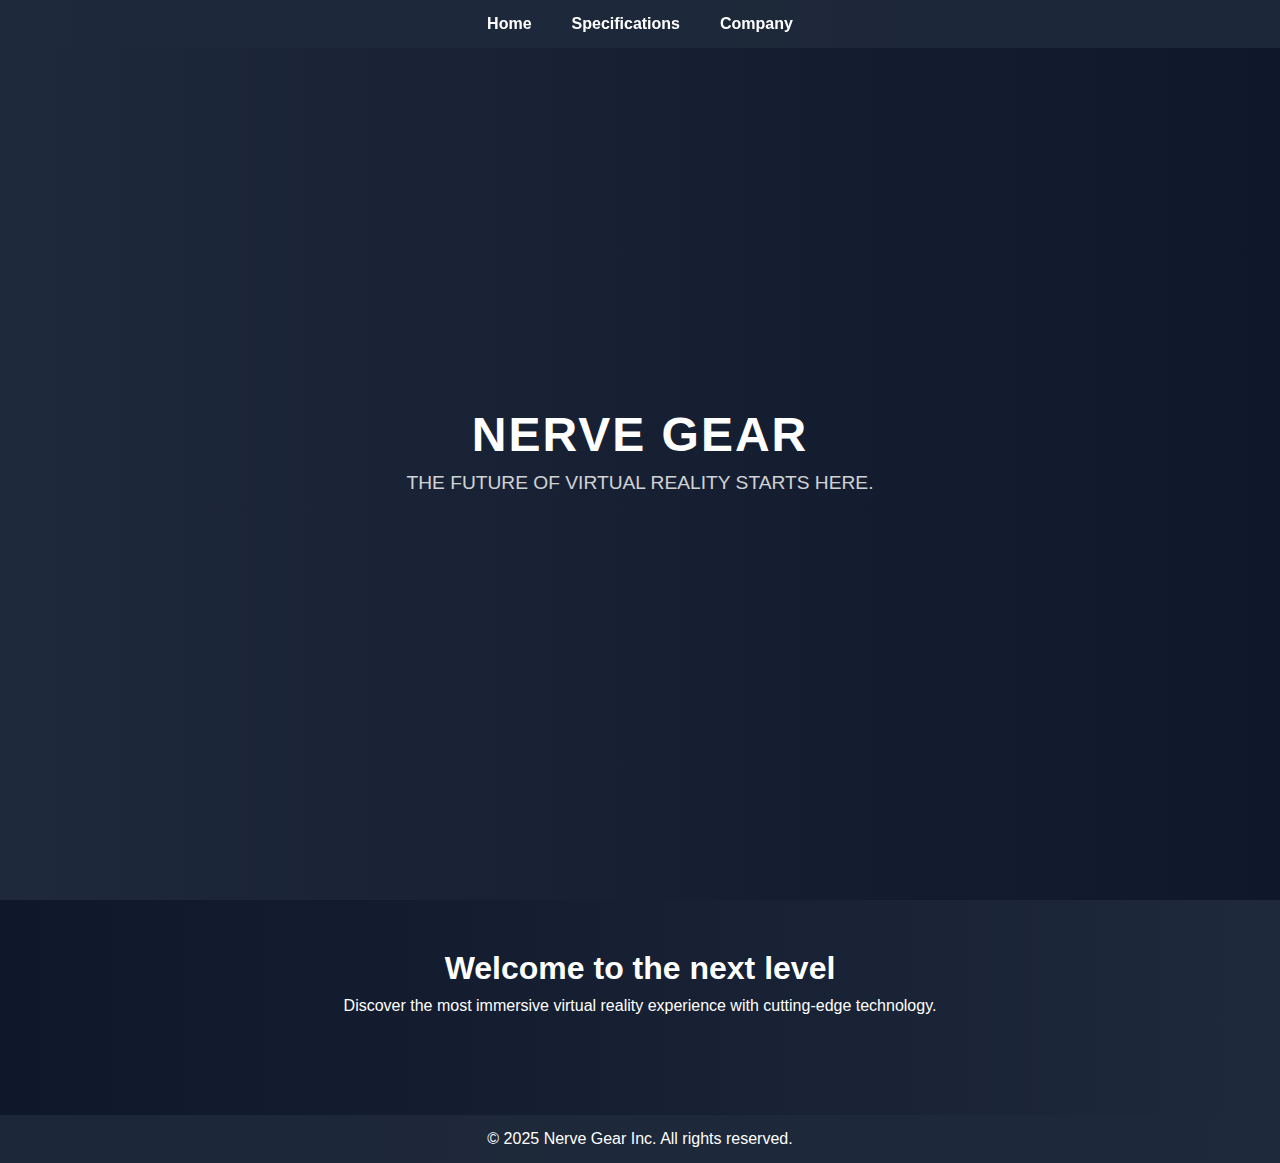
==== index.html @ 3f8d63fc "initialisation" ====
<!DOCTYPE html>
<html lang="en">
<head>
    <meta charset="UTF-8">
    <meta name="viewport" content="width=device-width, initial-scale=1.0">
    <title>Nerve Gear - Home</title>
    <link rel="stylesheet" href="styles.css">
</head>
<body>
    <header>
        <nav>
            <ul>
                <li><a href="index.html">Home</a></li>
                <li><a href="specs.html">Specifications</a></li>
                <li><a href="company.html">Company</a></li>
            </ul>
        </nav>
    </header>
    <section class="hero">
        <h1>Nerve Gear</h1>
        <p>The future of virtual reality starts here.</p>
    </section>
    <main>
        <section class="content">
            <h2>Welcome to the next level</h2>
            <p>Discover the most immersive virtual reality experience with cutting-edge technology.</p>
        </section>
    </main>
    <footer>
        <p>&copy; 2025 Nerve Gear Inc. All rights reserved.</p>
    </footer>
</body>
</html>
---- styles.css ----
/* Reset de base */
* {
    margin: 0;
    padding: 0;
    box-sizing: border-box;
    font-family: Arial, sans-serif;
}

body {
    background: linear-gradient(to right, #0f172a, #1e293b);
    color: white;
    text-align: center;
}

header {
    background: rgba(30, 41, 59, 0.9);
    padding: 15px 0;
    position: fixed;
    width: 100%;
    top: 0;
    left: 0;
    z-index: 100;
}

nav ul {
    list-style: none;
    display: flex;
    justify-content: center;
    gap: 20px;
}

nav ul li {
    display: inline;
}

nav ul li a {
    color: white;
    text-decoration: none;
    font-weight: bold;
    padding: 10px;
    transition: 0.3s;
}

nav ul li a:hover {
    color: #38bdf8;
}

.hero {
    height: 100vh;
    display: flex;
    flex-direction: column;
    align-items: center;
    justify-content: center;
    background: linear-gradient(to right, #1e293b, #0f172a);
    text-transform: uppercase;
}

.hero h1 {
    font-size: 3rem;
    letter-spacing: 2px;
}

.hero p {
    font-size: 1.2rem;
    margin-top: 10px;
    opacity: 0.8;
}

main {
    padding: 50px 20px;
}

.content h2 {
    font-size: 2rem;
    margin-bottom: 10px;
}

footer {
    background: rgba(30, 41, 59, 0.9);
    padding: 15px;
    margin-top: 50px;
}
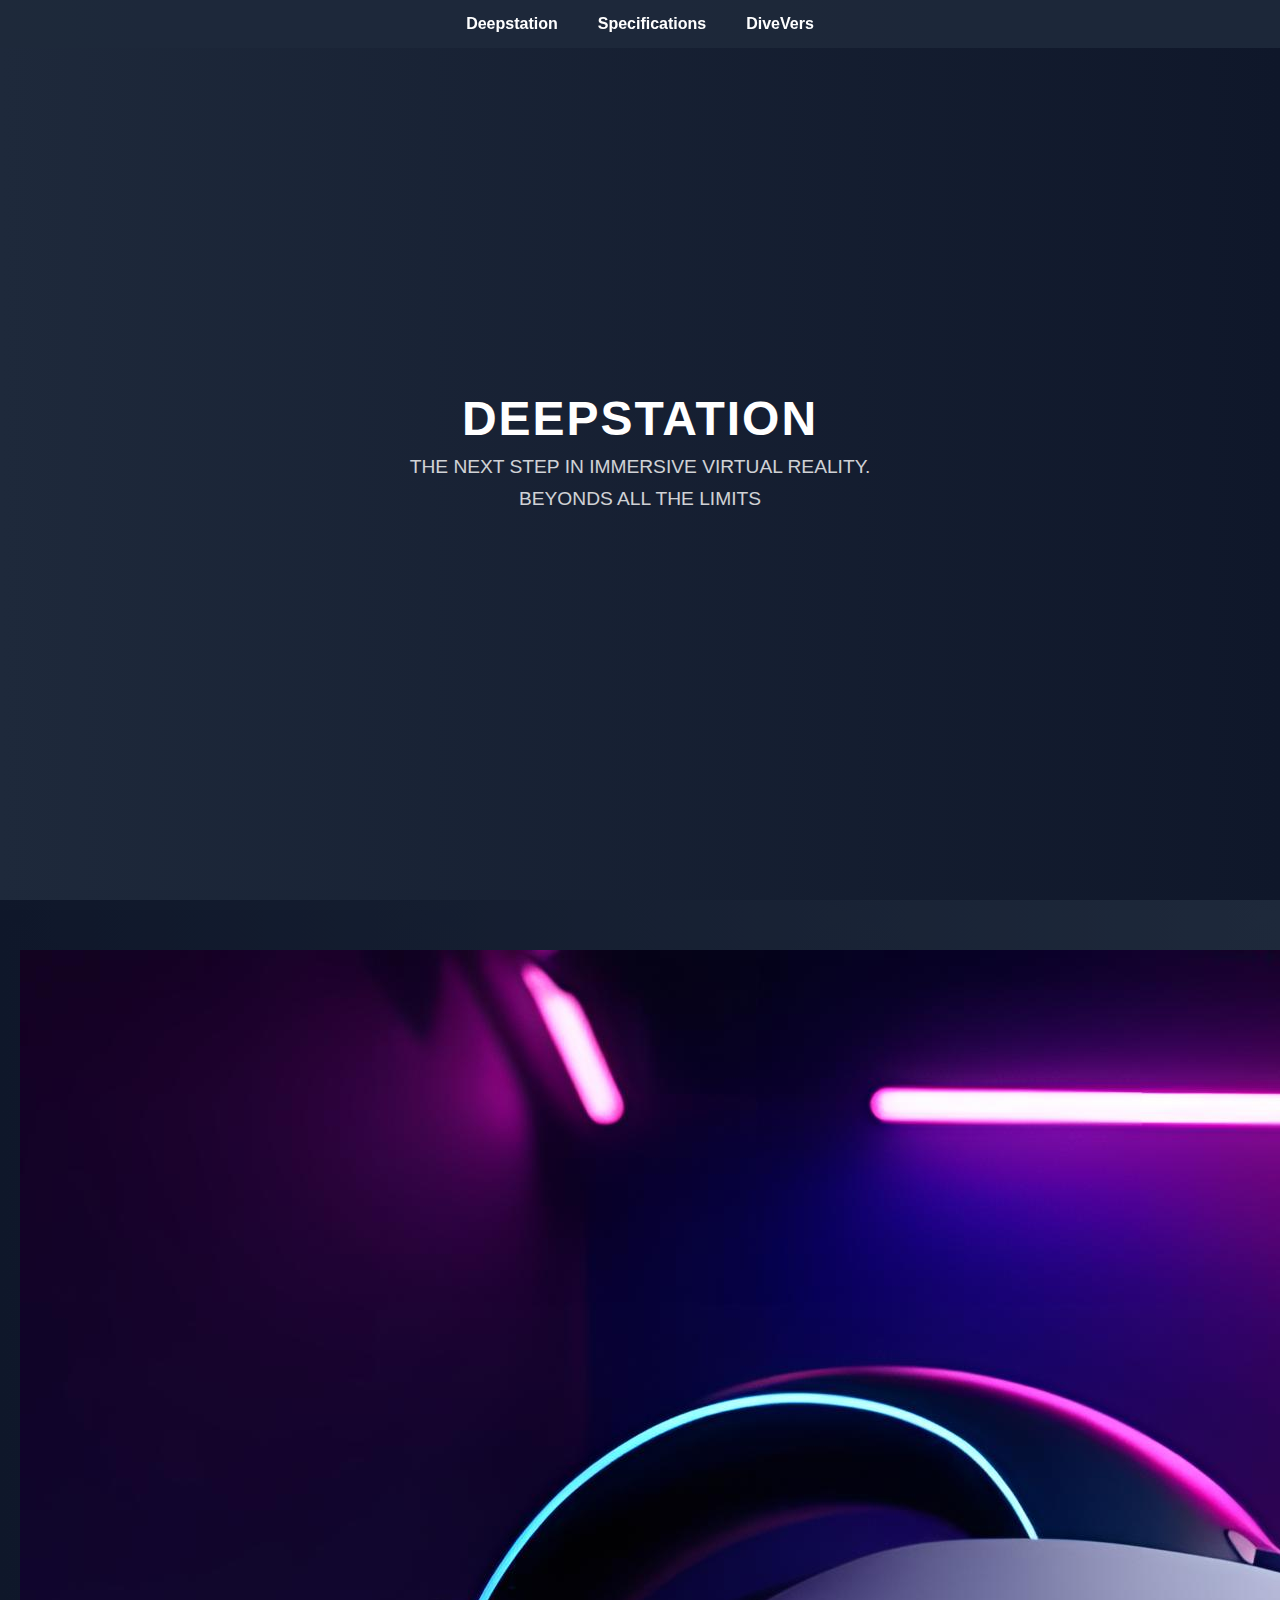
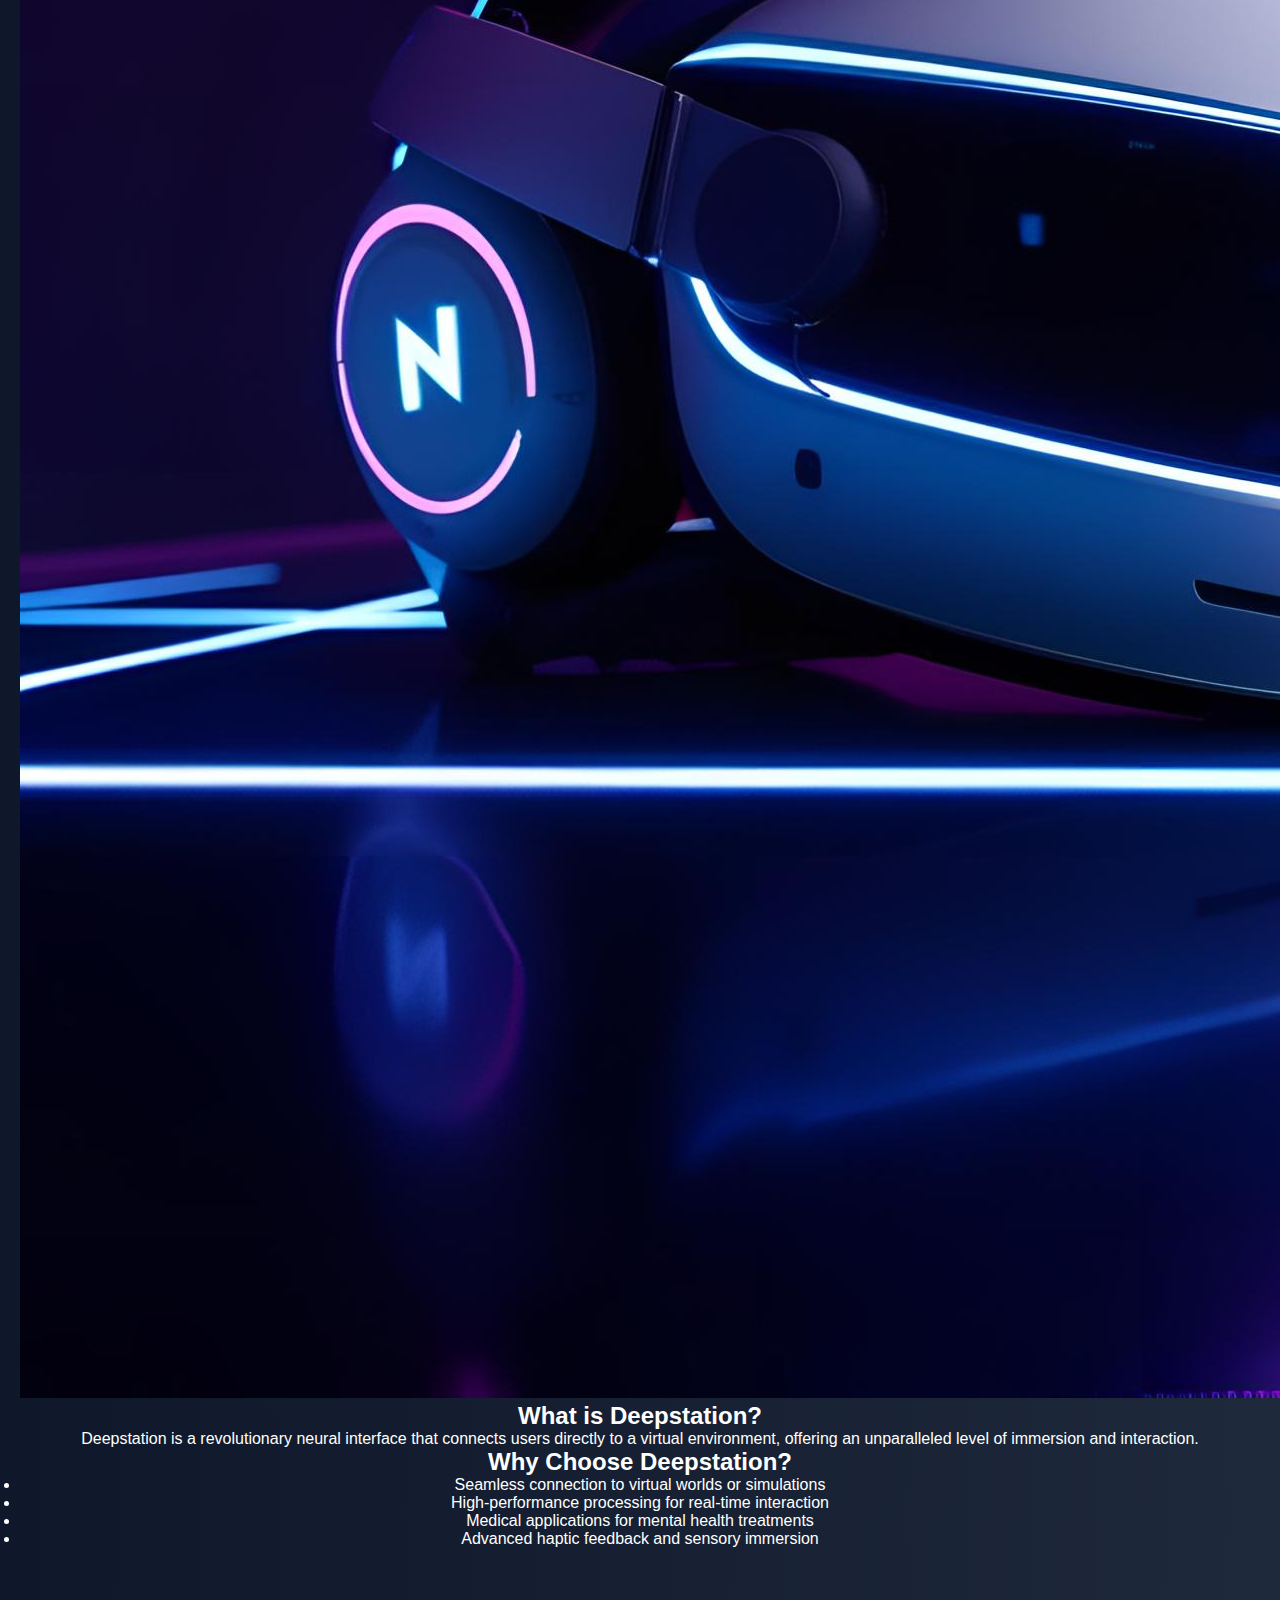
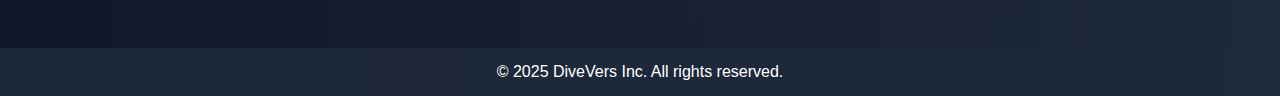
==== commit 2605c2dc: "modified" ====
--- a/index.html
+++ b/index.html
@@ -3,31 +3,49 @@
 <head>
     <meta charset="UTF-8">
     <meta name="viewport" content="width=device-width, initial-scale=1.0">
-    <title>Nerve Gear - Home</title>
+    <title>Deepstation - Home</title>
     <link rel="stylesheet" href="styles.css">
 </head>
 <body>
     <header>
         <nav>
             <ul>
-                <li><a href="index.html">Home</a></li>
+                <li><a href="index.html">Deepstation</a></li>
                 <li><a href="specs.html">Specifications</a></li>
-                <li><a href="company.html">Company</a></li>
+                <li><a href="company.html">DiveVers</a></li>
             </ul>
         </nav>
     </header>
     <section class="hero">
-        <h1>Nerve Gear</h1>
-        <p>The future of virtual reality starts here.</p>
+        <h1>Deepstation</h1>
+        <p>The next step in immersive virtual reality.</p>
+        <p>Beyonds all the limits</p>
     </section>
     <main>
-        <section class="content">
-            <h2>Welcome to the next level</h2>
-            <p>Discover the most immersive virtual reality experience with cutting-edge technology.</p>
-        </section>
+        <aside>
+            <section class="pricing">
+                <img src="deepstationwithback.jpg" alt="Deepstation with background">
+            </section>
+        </aside>
+        <div>
+            <section class="introduction">
+                <h2>What is Deepstation?</h2>
+                <p>Deepstation is a revolutionary neural interface that connects users directly to a virtual environment, offering an unparalleled level of immersion and interaction.</p>
+            </section>
+            <section class="features">
+                <h2>Why Choose Deepstation?</h2>
+                <ul>
+                    <li>Seamless connection to virtual worlds or simulations</li>
+                    <li>High-performance processing for real-time interaction</li>
+                    <li>Medical applications for mental health treatments</li>
+                    <li>Advanced haptic feedback and sensory immersion</li>
+                </ul>
+            </section>
+        </div>
+       
     </main>
     <footer>
-        <p>&copy; 2025 Nerve Gear Inc. All rights reserved.</p>
+        <p>&copy; 2025 DiveVers Inc. All rights reserved.</p>
     </footer>
 </body>
 </html>